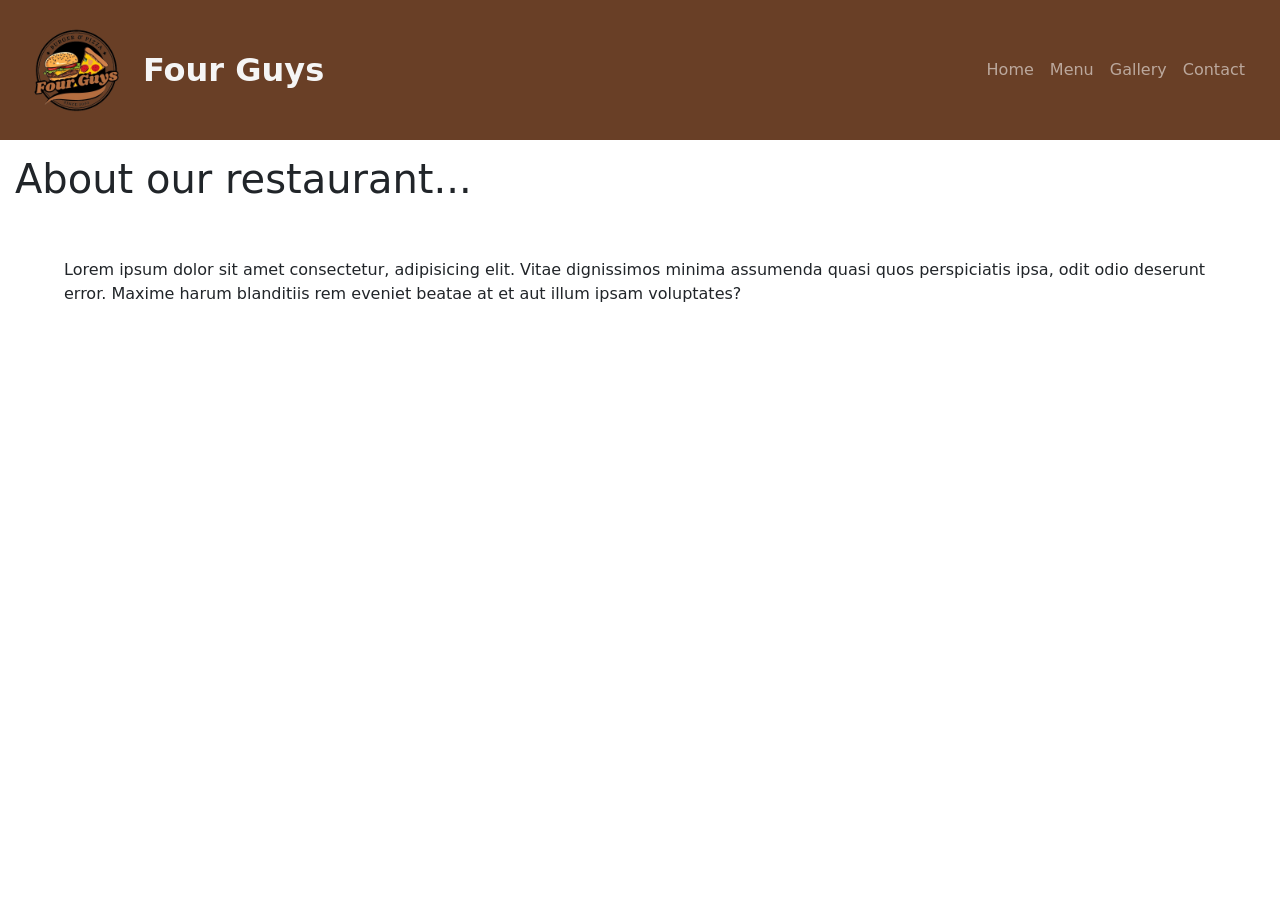
==== about-us-page.html @ 7d53d35d "First Commit (With bootstrap files + start of about-us-page)" ====
<!DOCTYPE html>
<html lang="en">
<head>
    <meta charset="UTF-8">
    <meta name="viewport" content="width=device-width, initial-scale=1.0">
    <title>About Us Page</title>
    <link rel="icon" type="image/x-icon" href="images/Four_Guys-favicon.png"> <!-- Favicon image for top bar-->

    <link rel="stylesheet" href="css/bootstrap.min.css">
    <link rel="stylesheet" href="css/style.css">

    <script src="js/jquery.js"></script> <!--  only needed if using jquery--> 
    <script src="js/bootstrap.bundle.min.js"></script>

  

</head>
<body>
    <nav class="navbar navbar-expand-lg navbar-dark">
  <div class="container-fluid">
    
    <!-- Logo / Brand -->
    <a class="navbar-brand d-flex align-items-center" href="index.html">
      <img id="logo" src="images/logo.png" alt="Four Guys Logo" class="me-3"> <!-- me3 adds whitespace between logo and title-->
      Four Guys
  </a>

    <!-- Mobile toggle button -->
    <button class="navbar-toggler" type="button" data-bs-toggle="collapse" data-bs-target="#navbarNav">
      <span class="navbar-toggler-icon"></span>
    </button>

    <!-- Links -->
    <div class="collapse navbar-collapse" id="navbarNav">
      <ul class="navbar-nav ms-auto">
        <li class="nav-item">
          <a class="nav-link" href="index.html">Home</a>
        </li>
        <li class="nav-item">
          <a class="nav-link" href="menu.html">Menu</a>
        </li>
        <li class="nav-item">
          <a class="nav-link" href="gallery.html">Gallery</a>
        </li>
        <li class="nav-item">
          <a class="nav-link" href="contact.html">Contact</a>
        </li>
      </ul>
    </div>

  </div>
</nav> <!-- End of nav bar-->

<h1> About our restaurant...</h1>
<p> Lorem ipsum dolor sit amet consectetur, adipisicing elit. Vitae
   dignissimos minima assumenda quasi quos perspiciatis ipsa, odit odio
    deserunt error. Maxime harum blanditiis rem eveniet beatae at et aut
     illum ipsam voluptates?</p>

     <div class="position-absolute bottom-0 end-0">
      <iframe src="https://www.google.com/maps/embed?pb=!1m14!1m12!1m3!1d1155.4718317326751!2d-5.928935791066071!3d54.604985074630804!2m3!1f0!2f0!3f0!3m2!1i1024!2i768!4f13.1!5e0!3m2!1sen!2suk!4v1774614672189!5m2!1sen!2suk"
       style="border:0;" allowfullscreen="" loading="lazy" referrerpolicy="no-referrer-when-downgrade"></iframe>
    </div>
</body>
</html>
---- css/style.css ----
/* This is the css file */

.navbar {
  padding: 15px;
  background: #693F26;
}

#logo {
  border-radius: 8px;
  width: 100px; 
  height: 100px;
}

.navbar-brand {
  font-weight: bold;
  font-size: 2rem;    /* rem is scalable with root font size, good for navbar */
  color: #F5F5F5;
}

h1 {
    padding: 15px;
}

p {
    padding-left: 64px;
    padding-right: 64px;
    padding-top: 32px;
    padding-bottom: 32px;
}

iframe {
    width: 17rem;
    height: 17rem;
    padding: 15px; 
}
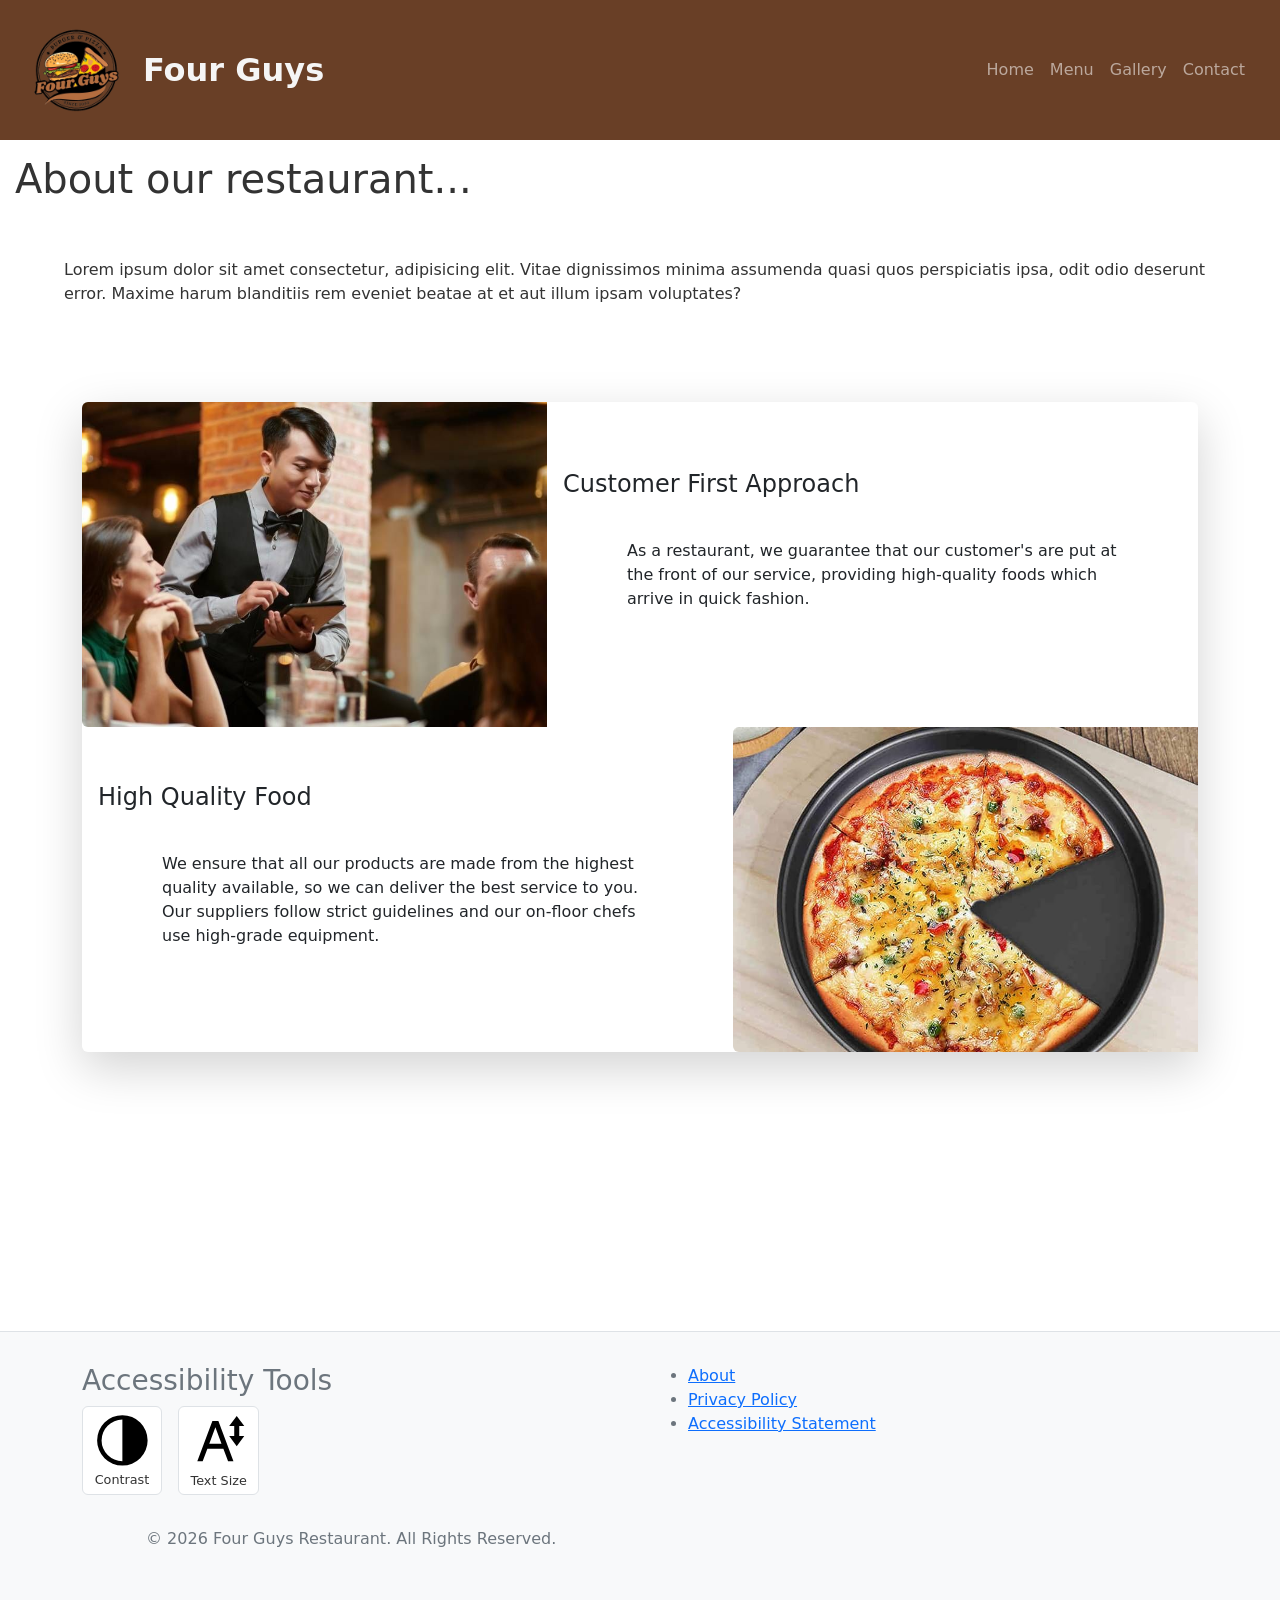
==== commit 254dbae6: "New about-us layout with images // Added footer using css and javascript // text size addition in fo" ====
--- a/about-us-page.html
+++ b/about-us-page.html
@@ -7,7 +7,7 @@
     <link rel="icon" type="image/x-icon" href="images/Four_Guys-favicon.png"> <!-- Favicon image for top bar-->
 
     <link rel="stylesheet" href="css/bootstrap.min.css">
-    <link rel="stylesheet" href="css/style.css">
+    <link rel="stylesheet" href="css/about-us-styles.css">
 
     <script src="js/jquery.js"></script> <!--  only needed if using jquery--> 
     <script src="js/bootstrap.bundle.min.js"></script>
@@ -15,51 +15,122 @@
   
 
 </head>
-<body>
+  <body>
+
     <nav class="navbar navbar-expand-lg navbar-dark">
-  <div class="container-fluid">
+      <div class="container-fluid">
     
-    <!-- Logo / Brand -->
-    <a class="navbar-brand d-flex align-items-center" href="index.html">
-      <img id="logo" src="images/logo.png" alt="Four Guys Logo" class="me-3"> <!-- me3 adds whitespace between logo and title-->
-      Four Guys
-  </a>
+        <!-- Logo / Brand -->
+        <a class="navbar-brand d-flex align-items-center" href="index.html">
+          <img id="logo" src="images/logo.png" alt="Four Guys Logo" class="me-3"> <!-- me3 adds whitespace between logo and title-->
+          Four Guys
+        </a>
 
-    <!-- Mobile toggle button -->
-    <button class="navbar-toggler" type="button" data-bs-toggle="collapse" data-bs-target="#navbarNav">
-      <span class="navbar-toggler-icon"></span>
-    </button>
+        <!-- Mobile toggle button -->
+        <button class="navbar-toggler" type="button" data-bs-toggle="collapse" data-bs-target="#navbarNav">
+          <span class="navbar-toggler-icon"></span>
+        </button>
 
-    <!-- Links -->
-    <div class="collapse navbar-collapse" id="navbarNav">
-      <ul class="navbar-nav ms-auto">
-        <li class="nav-item">
-          <a class="nav-link" href="index.html">Home</a>
-        </li>
-        <li class="nav-item">
-          <a class="nav-link" href="menu.html">Menu</a>
-        </li>
-        <li class="nav-item">
-          <a class="nav-link" href="gallery.html">Gallery</a>
-        </li>
-        <li class="nav-item">
-          <a class="nav-link" href="contact.html">Contact</a>
-        </li>
-      </ul>
-    </div>
+        <!-- Links -->
+        <div class="collapse navbar-collapse" id="navbarNav">
+          <ul class="navbar-nav ms-auto">
+            <li class="nav-item">
+              <a class="nav-link" href="index.html">Home</a>
+            </li>
+            <li class="nav-item">
+              <a class="nav-link" href="menu.html">Menu</a>
+            </li>
+            <li class="nav-item">
+              <a class="nav-link" href="gallery.html">Gallery</a>
+            </li>
+            <li class="nav-item">
+              <a class="nav-link" href="contact.html">Contact</a>
+            </li>
+          </ul>
+        </div>
 
-  </div>
-</nav> <!-- End of nav bar-->
+      </div>
+    </nav> <!-- End of nav bar-->
 
-<h1> About our restaurant...</h1>
-<p> Lorem ipsum dolor sit amet consectetur, adipisicing elit. Vitae
-   dignissimos minima assumenda quasi quos perspiciatis ipsa, odit odio
-    deserunt error. Maxime harum blanditiis rem eveniet beatae at et aut
-     illum ipsam voluptates?</p>
+    <h1> About our restaurant...</h1>
+    <p> Lorem ipsum dolor sit amet consectetur, adipisicing elit. Vitae
+      dignissimos minima assumenda quasi quos perspiciatis ipsa, odit odio
+        deserunt error. Maxime harum blanditiis rem eveniet beatae at et aut
+        illum ipsam voluptates?</p>
 
-     <div class="position-absolute bottom-0 end-0">
+    <div class="container mt-5">
+      <div class="card shadow-lg border-0">
+        <div class="row g-0 align-items-center">
+
+          <!-- First card -->
+          <div class="row g-0 align-items-center">
+            <div class="col-md-5">
+              <img src="images/about-us-customer-service.jpg" class="img-fluid rounded-start header-image">
+            </div>
+            <div class="col-md-7">
+              <div class="card-body">
+                <h4>Customer First Approach</h4>
+                  <p>As a restaurant, we guarantee that our customer's are put at the front
+                      of our service, providing high-quality foods which arrive in quick fashion.</p>
+              </div>
+            </div>
+          </div>
+
+          <!-- Second card -->
+          <div class="row g-0 align-items-center">
+            <div class="col-md-7 order-md-1 order-2">
+              <div class="card-body">
+                <h4>High Quality Food</h4>
+                <p>We ensure that all our products are made from the highest quality available, so we can deliver the best service to you.
+                    Our suppliers follow strict guidelines and our on-floor chefs use high-grade equipment.
+                </p>
+              </div>
+            </div>
+            <div class="col-md-5 order-md-2 order-1">
+              <img src="images/about-us-quality-food.jpg" class="img-fluid rounded-start header-image">
+            </div>
+          </div>
+
+        </div>
+      </div>
+    </div>    
+
+
+     <div class="container mt-5W">
       <iframe src="https://www.google.com/maps/embed?pb=!1m14!1m12!1m3!1d1155.4718317326751!2d-5.928935791066071!3d54.604985074630804!2m3!1f0!2f0!3f0!3m2!1i1024!2i768!4f13.1!5e0!3m2!1sen!2suk!4v1774614672189!5m2!1sen!2suk"
        style="border:0;" allowfullscreen="" loading="lazy" referrerpolicy="no-referrer-when-downgrade"></iframe>
     </div>
+
+      <footer class="footer-a11y" role="contentinfo">
+        <div class="container">
+            <div class="footer-a11y__grid">
+                <div class="footer-a11y__controls">
+                    <h3>Accessibility Tools</h3>
+                    <div class="footer-a11y__options">
+                        <button id="toggle-contrast" class="footer-a11y__button" aria-pressed="false" aria-label="Toggle High Contrast Mode">
+                            <svg role="img" viewBox="0 0 24 24"><title>Contrast</title><path d="M12 22.314a10.314 10.314 0 110-20.628 10.314 10.314 0 010 20.628zM12 3.5a8.5 8.5 0 000 17V3.5z"/></svg>
+                            Contrast
+                        </button>
+                        <button id="toggle-text-size" class="footer-a11y__button" aria-pressed="false" aria-label="Toggle Text Size">
+                             <svg viewBox="0 0 24 24"><title>Text Size</title><path d="m22 6-3-4-3 4h2v4h-2l3 4 3-4h-2V6zM9.307 4l-6 16h2.137l1.875-5h6.363l1.875 5h2.137l-6-16H9.307zm-1.239 9L10.5 6.515 12.932 13H8.068z"/></svg>
+                            Text Size
+                        </button>
+                    </div>
+                </div>
+                <nav class="footer-a11y__nav" aria-label="Footer Navigation">
+                    <ul>
+                        <li><a href="#">About</a></li>
+                        <li><a href="#">Privacy Policy</a></li>
+                        <li><a href="#">Accessibility Statement</a></li>
+                    </ul>
+                </nav>
+            </div>
+            <div class="footer-a11y__copyright">
+                <p>&copy; 2026 Four Guys Restaurant. All Rights Reserved.</p>
+            </div>
+        </div>
+    </footer>  
+
+    <script src="js/about-us-scripts.js"></script>
 </body>
 </html>
--- a/css/about-us-styles.css
+++ b/css/about-us-styles.css
@@ -0,0 +1,104 @@
+/* This is the css file */
+
+.navbar {
+  padding: 15px;
+  background: #693F26;
+}
+
+.navbar-brand {
+  font-weight: bold;
+  font-size: 2rem;    /* rem is scalable with root font size, good for navbar */
+  color: #F5F5F5;
+}
+
+#logo {
+  border-radius: 8px;
+  width: 100px; 
+  height: 100px;
+}
+
+h1 {
+    padding: 15px;
+}
+
+p {
+    padding-left: 64px;
+    padding-right: 64px;
+    padding-top: 32px;
+    padding-bottom: 32px;
+}
+
+.header-image {
+    width: 100%;
+    height: 325px;
+    object-fit: cover;
+}
+
+iframe {
+    width: 17rem;
+    height: 17rem;
+    padding: 15px; 
+}
+
+/* FOOTER */
+
+:root {
+    --bg-color: #ffffff;
+    --text-color: #333333;
+    --link-color: #007bff;
+    --footer-bg: #f8f9fa;
+    --footer-text: #6c757d;
+    --footer-border: #dee2e6;
+    --base-font-size: 1rem;
+}
+
+body.large-text {
+    --base-font-size: 1.25rem;
+}
+
+body {
+    margin: 0;
+    display: flex;
+    flex-direction: column;
+    min-height: 100vh;
+    background: var(--bg-color);
+    color: var(--text-color);
+    font-size: var(--base-font-size);
+}
+
+main {
+    flex-grow: 1;
+}
+
+/* Footer */
+.footer-a11y {
+    background: var(--footer-bg);
+    color: var(--footer-text);
+    padding: 2rem 0;
+    border-top: 1px solid var(--footer-border);
+}
+
+.footer-a11y__grid {
+    display: grid;
+    gap: 2rem;
+}
+
+.footer-a11y__options {
+    display: flex;
+    gap: 1rem;
+}
+
+.footer-a11y__button {
+    background: var(--bg-color);
+    color: var(--text-color);
+    border: 1px solid var(--footer-border);
+    padding: 0.25rem 0.6rem;
+    font-size: 0.8em;
+    border-radius: 6px;
+}
+
+@media (min-width: 768px) {
+    .footer-a11y__grid {
+        grid-template-columns: 1fr 1fr;
+    }
+} /* change size of grid layout if screen has enough room */
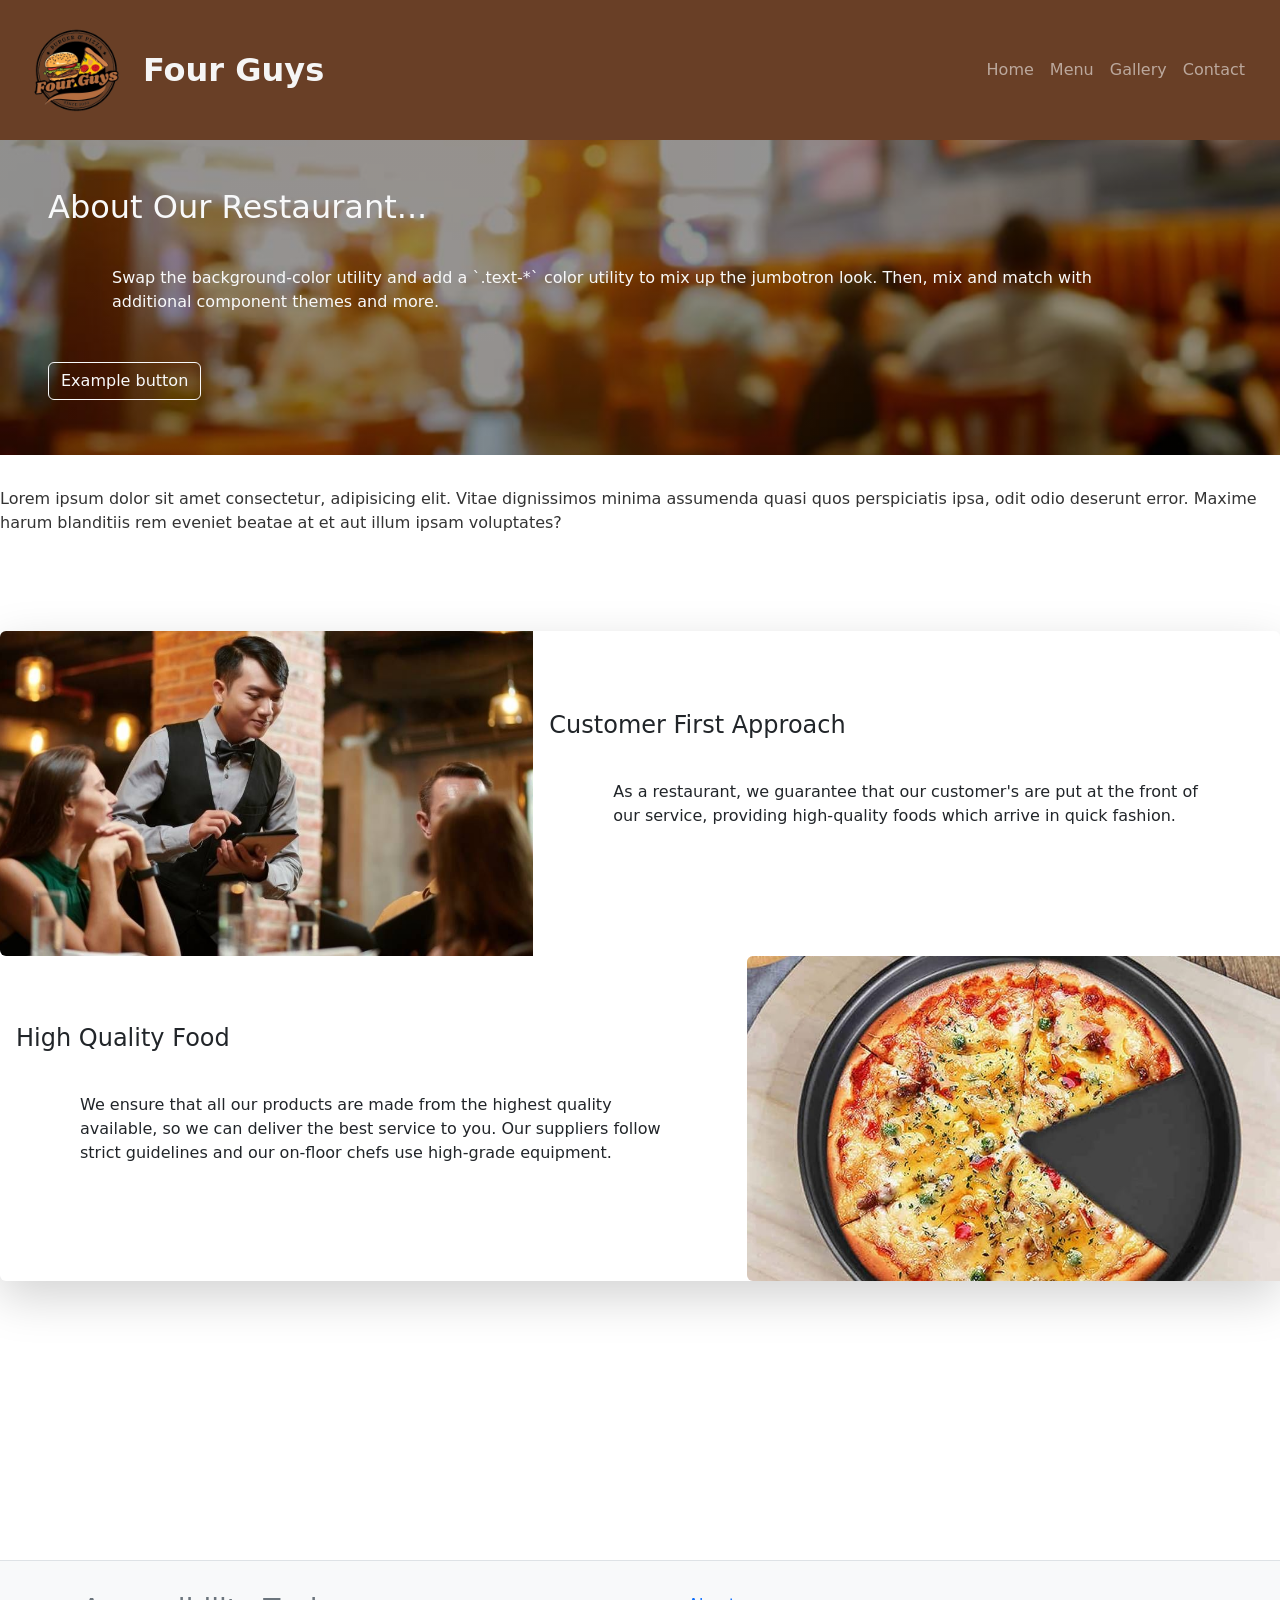
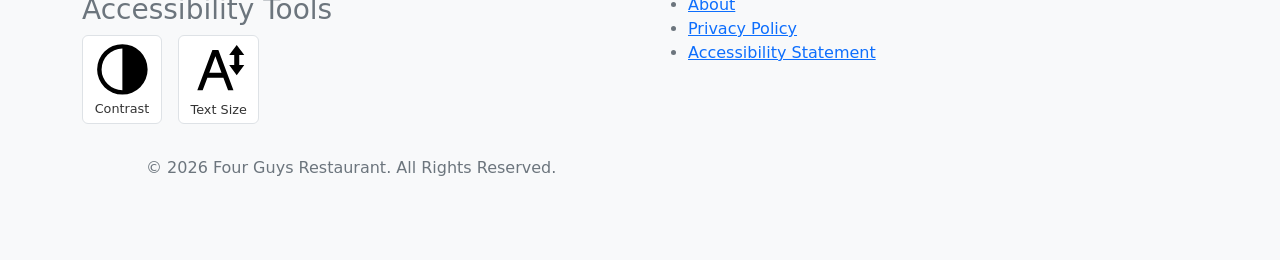
==== commit 63be3183: "added jumbotron to about-us-page" ====
--- a/about-us-page.html
+++ b/about-us-page.html
@@ -52,7 +52,16 @@
       </div>
     </nav> <!-- End of nav bar-->
 
-    <h1> About our restaurant...</h1>
+    <!-- Jumbotron -->
+    <div class="row align-items-md-stretch">
+      <div class="col-md-12">
+        <div class="text-light jumbotron-image">
+          <h2>About Our Restaurant...</h2>
+          <p>Swap the background-color utility and add a `.text-*` color utility to mix up the jumbotron look. Then, mix and match with additional component themes and more.</p>
+          <button class="btn btn-outline-light" type="button">Example button</button>
+        </div>
+      </div>
+
     <p> Lorem ipsum dolor sit amet consectetur, adipisicing elit. Vitae
       dignissimos minima assumenda quasi quos perspiciatis ipsa, odit odio
         deserunt error. Maxime harum blanditiis rem eveniet beatae at et aut
@@ -65,7 +74,7 @@
           <!-- First card -->
           <div class="row g-0 align-items-center">
             <div class="col-md-5">
-              <img src="images/about-us-customer-service.jpg" class="img-fluid rounded-start header-image">
+              <img src="images/about-us-customer-service.jpg" alt="Waiter serving a table in a Four Guys Restaurant" class="img-fluid rounded-start card-image">
             </div>
             <div class="col-md-7">
               <div class="card-body">
@@ -87,7 +96,7 @@
               </div>
             </div>
             <div class="col-md-5 order-md-2 order-1">
-              <img src="images/about-us-quality-food.jpg" class="img-fluid rounded-start header-image">
+              <img src="images/about-us-quality-food.jpg" alt="A freshly baked vegetable pizza sitting on a counter" class="img-fluid rounded-start card-image">
             </div>
           </div>
 
--- a/css/about-us-styles.css
+++ b/css/about-us-styles.css
@@ -17,6 +17,16 @@
   height: 100px;
 }
 
+.jumbotron-image {
+  min-height: 315px; /*keeps structure on smaller screens */
+  padding: 3rem;  
+  background-image: linear-gradient(rgba(0,0,0,0.4), rgba(0,0,0,0.4)), /* MAKES IMAGE SLIGHTLY LESS BRIGHT */
+                    url('../images/jumbotron-image.jpg');
+  background-size: cover;
+  background-position: center;
+  background-repeat: no-repeat;
+}
+
 h1 {
     padding: 15px;
 }
@@ -28,7 +38,7 @@
     padding-bottom: 32px;
 }
 
-.header-image {
+.card-image {
     width: 100%;
     height: 325px;
     object-fit: cover;
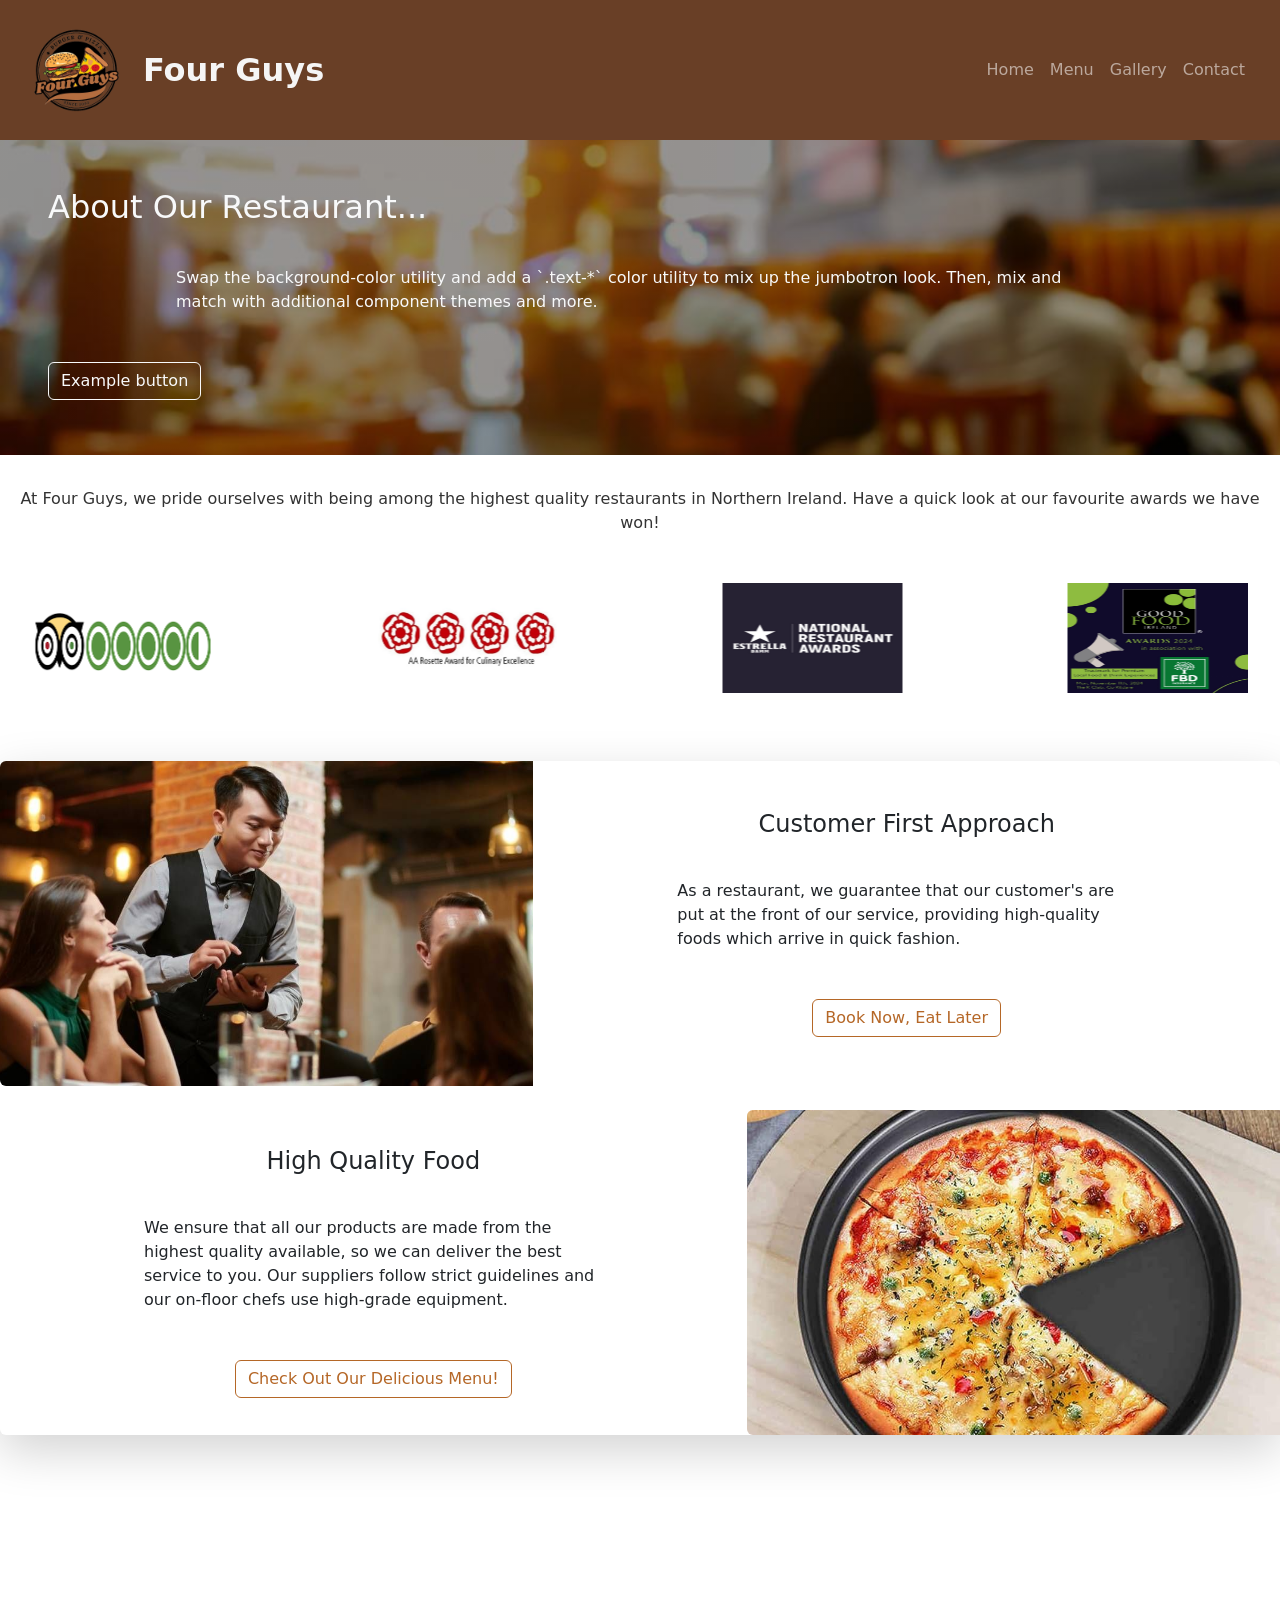
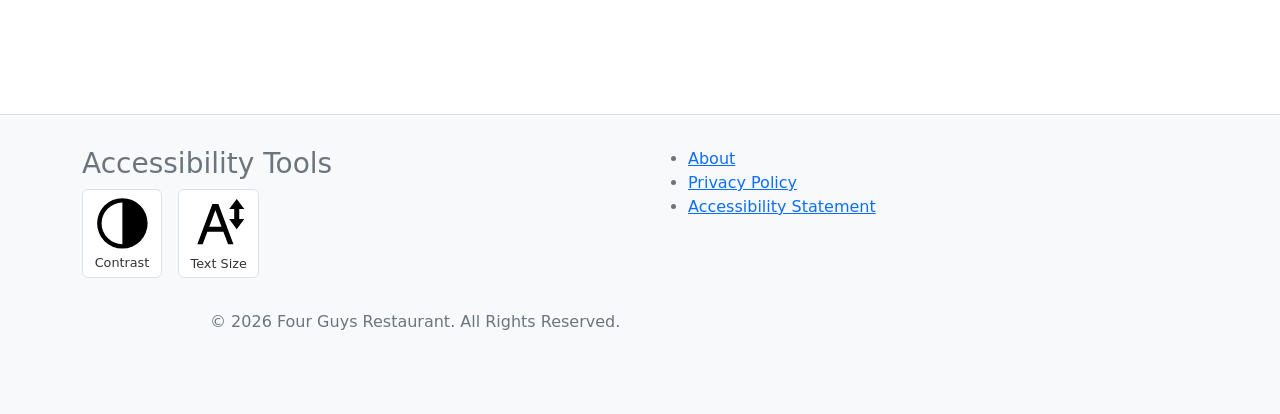
==== commit bac2ed0b: "about-us // added marquee and cleaned page" ====
--- a/about-us-page.html
+++ b/about-us-page.html
@@ -62,25 +62,35 @@
         </div>
       </div>
 
-    <p> Lorem ipsum dolor sit amet consectetur, adipisicing elit. Vitae
-      dignissimos minima assumenda quasi quos perspiciatis ipsa, odit odio
-        deserunt error. Maxime harum blanditiis rem eveniet beatae at et aut
-        illum ipsam voluptates?</p>
+    <p class="text-center"> At Four Guys, we pride ourselves with being among the highest quality restaurants
+        in Northern Ireland. Have a quick look at our favourite awards we have won!</p>
+
+    <div class="marquee">
+      <div class="marquee-content">
+        <img src="images/tripadvisor-award.png">
+        <img src="images/AA-Rosette-Award.jpg">
+        <img src="images/national-restaurant-award.jpg">
+        <img src="images/good-food-ireland-award.jpg">
+      </div>
+    </div>    
 
     <div class="container mt-5">
       <div class="card shadow-lg border-0">
         <div class="row g-0 align-items-center">
 
           <!-- First card -->
-          <div class="row g-0 align-items-center">
+          <div class="row g-0 mb-4 align-items-center">
             <div class="col-md-5">
               <img src="images/about-us-customer-service.jpg" alt="Waiter serving a table in a Four Guys Restaurant" class="img-fluid rounded-start card-image">
             </div>
             <div class="col-md-7">
               <div class="card-body">
-                <h4>Customer First Approach</h4>
+                <h4 class="text-center">Customer First Approach</h4>
                   <p>As a restaurant, we guarantee that our customer's are put at the front
                       of our service, providing high-quality foods which arrive in quick fashion.</p>
+                  <div class= "text-center">
+                      <button class="btn btn-outline-secondary primary-btn" type="button">Book Now, Eat Later</button>
+                  </div>
               </div>
             </div>
           </div>
@@ -89,10 +99,13 @@
           <div class="row g-0 align-items-center">
             <div class="col-md-7 order-md-1 order-2">
               <div class="card-body">
-                <h4>High Quality Food</h4>
+                <h4 class="text-center">High Quality Food</h4>
                 <p>We ensure that all our products are made from the highest quality available, so we can deliver the best service to you.
                     Our suppliers follow strict guidelines and our on-floor chefs use high-grade equipment.
                 </p>
+                <div class= "text-center">
+                  <button class="btn btn-outline-secondary primary-btn" type="button">Check Out Our Delicious Menu!</button>
+                </div>
               </div>
             </div>
             <div class="col-md-5 order-md-2 order-1">
--- a/css/about-us-styles.css
+++ b/css/about-us-styles.css
@@ -27,13 +27,41 @@
   background-repeat: no-repeat;
 }
 
-h1 {
-    padding: 15px;
+.marquee {
+    position: relative;
+    overflow: hidden;
+    height: 130px;
+}
+
+.marquee-content {
+    position: absolute;
+    left: 100%;
+    white-space: nowrap;
+    animation: scroll 8s linear forwards;
+
+    display: flex;
+    gap: 165px;
+}
+
+.marquee-content img {
+    height: 110px;
+    width: 180px;
+}
+
+@keyframes scroll {
+  from {
+    left: 100%;
+    transform: translateX(0);
+  }
+  to {
+    left: 50%;
+    transform: translateX(-50%);
+  }
 }
 
 p {
-    padding-left: 64px;
-    padding-right: 64px;
+    padding-left: 128px;
+    padding-right: 128px;
     padding-top: 32px;
     padding-bottom: 32px;
 }
@@ -42,6 +70,16 @@
     width: 100%;
     height: 325px;
     object-fit: cover;
+}
+
+.primary-btn {
+  color: #B56727;
+  border: 1px solid #B56727;
+}
+
+.primary-btn:hover {
+  background-color: #944f1e; /* darker shade when hovered*/
+  border-color: #944f1e;
 }
 
 iframe {
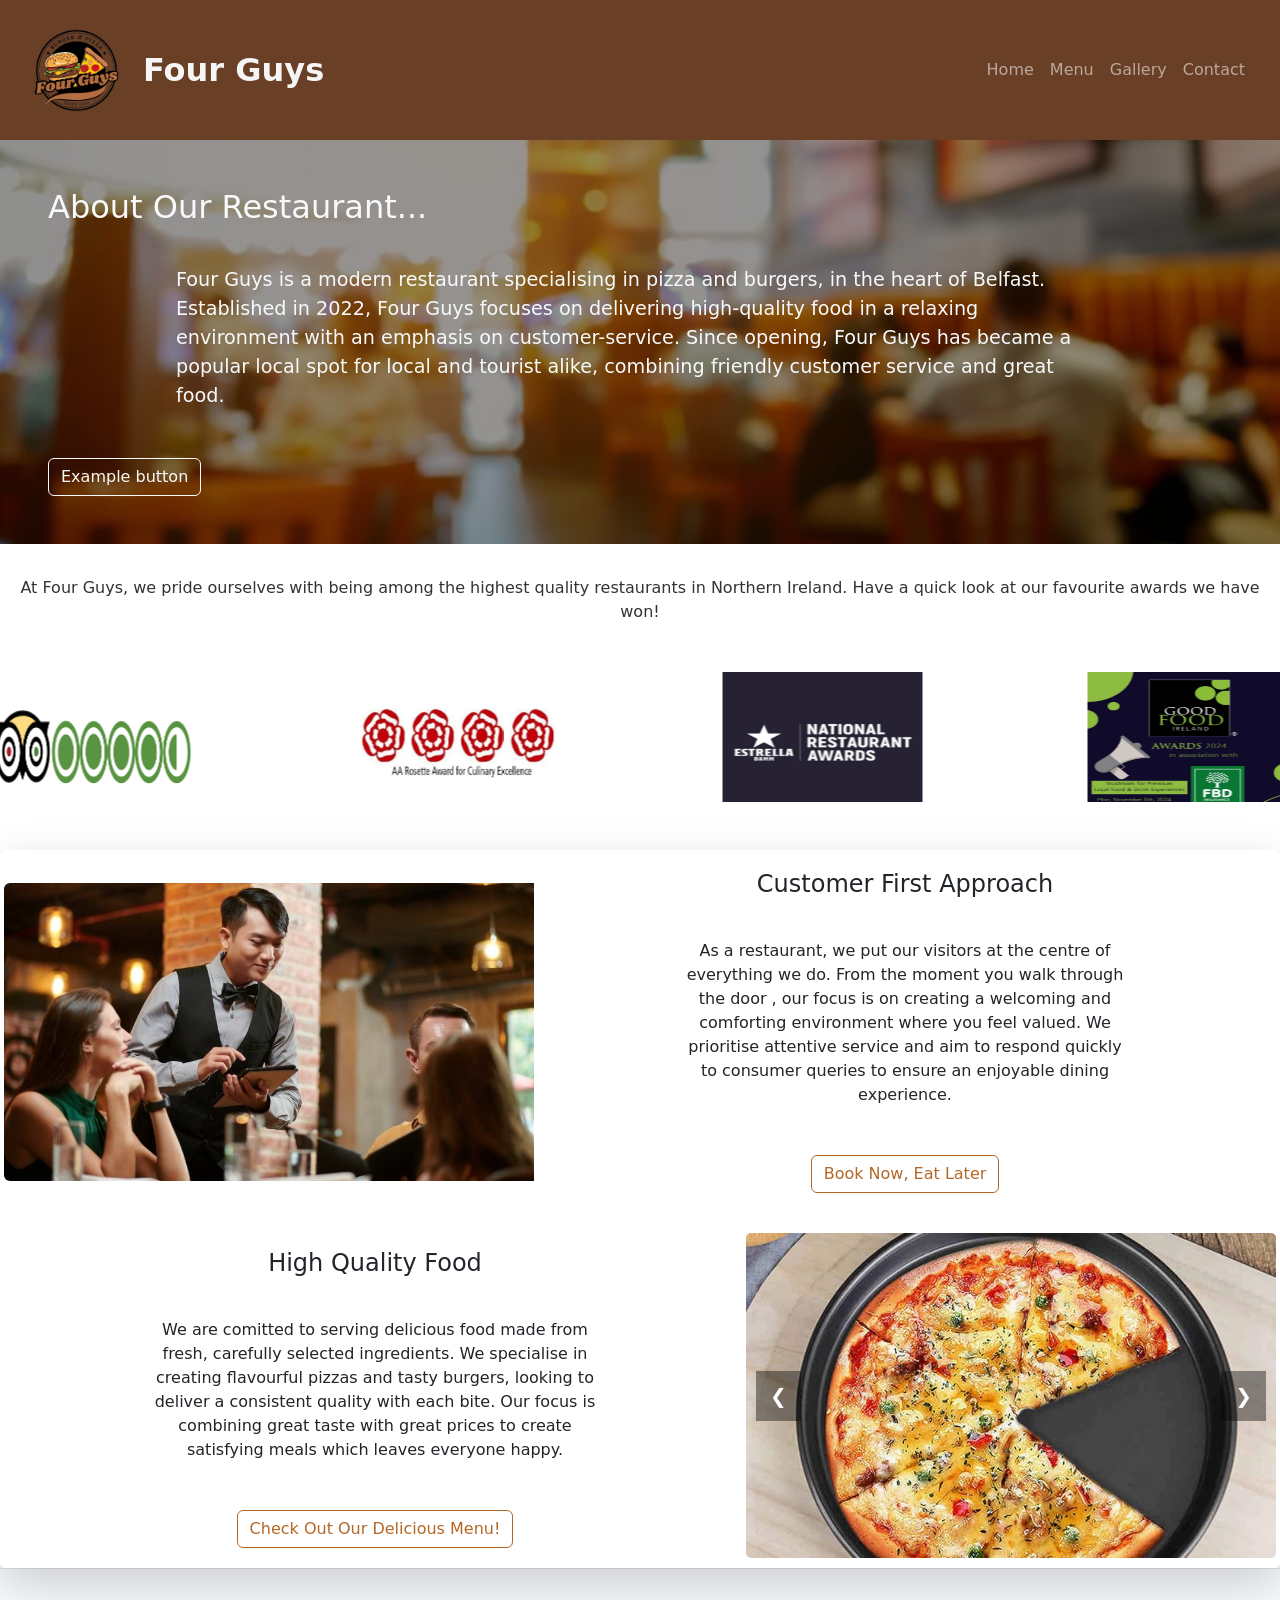
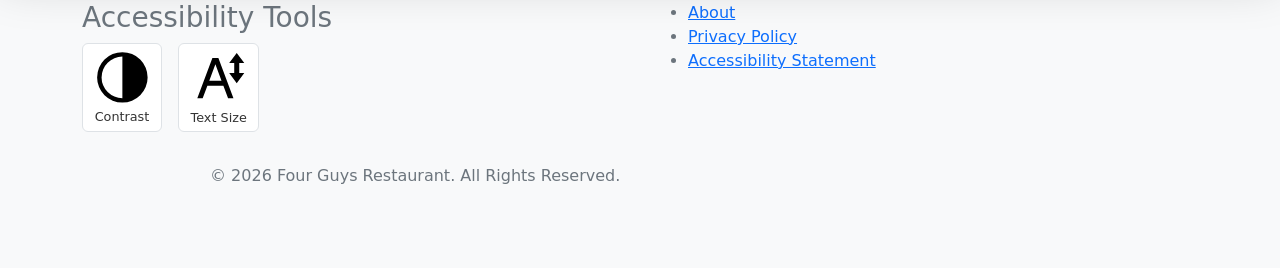
==== commit 9988ef14: "about-us // Added slideshow // cleaned webpage" ====
--- a/about-us-page.html
+++ b/about-us-page.html
@@ -57,7 +57,11 @@
       <div class="col-md-12">
         <div class="text-light jumbotron-image">
           <h2>About Our Restaurant...</h2>
-          <p>Swap the background-color utility and add a `.text-*` color utility to mix up the jumbotron look. Then, mix and match with additional component themes and more.</p>
+          <p>Four Guys is a modern restaurant specialising in pizza and burgers, in the heart of Belfast.
+            Established in 2022, Four Guys focuses on delivering high-quality food in a relaxing environment
+            with an emphasis on customer-service. Since opening, Four Guys has became a popular local spot
+            for local and tourist alike, combining friendly customer service and great food.
+          </p>
           <button class="btn btn-outline-light" type="button">Example button</button>
         </div>
       </div>
@@ -67,49 +71,72 @@
 
     <div class="marquee">
       <div class="marquee-content">
-        <img src="images/tripadvisor-award.png">
-        <img src="images/AA-Rosette-Award.jpg">
-        <img src="images/national-restaurant-award.jpg">
-        <img src="images/good-food-ireland-award.jpg">
+        <img src="images/tripadvisor-award.png" alt="Tripadvisor 4.5/5 rating">
+        <img src="images/AA-Rosette-Award.jpg" alt="4/5 AA Rosette rating for culinary excellence">
+        <img src="images/national-restaurant-award.jpg" alt="National Restaurant Award for high-quality food 2024">
+        <img src="images/good-food-ireland-award.jpg" alt="Good Food Ireland Award 2024">
       </div>
     </div>    
 
+    <!-- Create card effect around both rows -->
     <div class="container mt-5">
       <div class="card shadow-lg border-0">
-        <div class="row g-0 align-items-center">
+        <div class="row g-0 p-1 align-items-center">
 
           <!-- First card -->
           <div class="row g-0 mb-4 align-items-center">
             <div class="col-md-5">
-              <img src="images/about-us-customer-service.jpg" alt="Waiter serving a table in a Four Guys Restaurant" class="img-fluid rounded-start card-image">
+              <img src="images/about-us-customer-service.jpg" alt="Waiter serving a table in a Four Guys Restaurant" class="img-fluid rounded-start">
             </div>
             <div class="col-md-7">
               <div class="card-body">
                 <h4 class="text-center">Customer First Approach</h4>
-                  <p>As a restaurant, we guarantee that our customer's are put at the front
-                      of our service, providing high-quality foods which arrive in quick fashion.</p>
+                  <p class="text-center">As a restaurant, we put our visitors at the centre of everything we do. From the moment you walk through the door
+                    , our focus is on creating a welcoming and comforting environment where you feel valued. We prioritise attentive
+                    service and aim to respond quickly to consumer queries to ensure an enjoyable dining experience.
+                  </p>
                   <div class= "text-center">
-                      <button class="btn btn-outline-secondary primary-btn" type="button">Book Now, Eat Later</button>
+                      <button class="btn primary-btn" type="button">Book Now, Eat Later</button>
                   </div>
               </div>
             </div>
           </div>
 
           <!-- Second card -->
-          <div class="row g-0 align-items-center">
-            <div class="col-md-7 order-md-1 order-2">
+          <div class="row g-0 align-items-stretch">
+            <div class="col-md-7 order-md-1 order-2 h-100">
               <div class="card-body">
                 <h4 class="text-center">High Quality Food</h4>
-                <p>We ensure that all our products are made from the highest quality available, so we can deliver the best service to you.
-                    Our suppliers follow strict guidelines and our on-floor chefs use high-grade equipment.
+                <p class="text-center">We are comitted to serving delicious food made from fresh, carefully selected ingredients. We specialise in creating
+                  flavourful pizzas and tasty burgers, looking to deliver a consistent quality with each bite. Our focus is combining 
+                  great taste with great prices to create satisfying meals which leaves everyone happy.
                 </p>
                 <div class= "text-center">
-                  <button class="btn btn-outline-secondary primary-btn" type="button">Check Out Our Delicious Menu!</button>
+                  <button class="btn primary-btn" type="button">Check Out Our Delicious Menu!</button>
                 </div>
               </div>
             </div>
-            <div class="col-md-5 order-md-2 order-1">
-              <img src="images/about-us-quality-food.jpg" alt="A freshly baked vegetable pizza sitting on a counter" class="img-fluid rounded-start card-image">
+
+            <!-- Slideshow -->
+            <div class="col-md-5 order-md-2 order-1 h-100">
+              <div class="slideshow">
+
+                <div class="slide">
+                  <img src="images/about-us-pizza.jpg" class="img-fluid" alt="A freshly made pizza sitting on the counter">
+                </div>
+
+                <div class="slide">
+                  <img src="images/about-us-burger.jpg" class="img-fluid" alt="a tasty burger pictured before being eaten">
+                </div>
+
+                <div class="slide">
+                    <img src="images/about-us-milkshake.jpeg" class="img-fluid" alt="milkshake ready to be served to a customer">
+                </div>
+                          <!-- Arrows -->
+                  <button class="arrow prev" onclick="changeSlide(-1)">&#10094;</button>
+                  <button class="arrow next" onclick="changeSlide(1)">&#10095;</button>
+
+              </div>
             </div>
           </div>
 
@@ -117,13 +144,8 @@
       </div>
     </div>    
 
-
-     <div class="container mt-5W">
-      <iframe src="https://www.google.com/maps/embed?pb=!1m14!1m12!1m3!1d1155.4718317326751!2d-5.928935791066071!3d54.604985074630804!2m3!1f0!2f0!3f0!3m2!1i1024!2i768!4f13.1!5e0!3m2!1sen!2suk!4v1774614672189!5m2!1sen!2suk"
-       style="border:0;" allowfullscreen="" loading="lazy" referrerpolicy="no-referrer-when-downgrade"></iframe>
-    </div>
-
-      <footer class="footer-a11y" role="contentinfo">
+    <!-- Footer -->
+    <footer class="footer-a11y" role="contentinfo">
         <div class="container">
             <div class="footer-a11y__grid">
                 <div class="footer-a11y__controls">
--- a/css/about-us-styles.css
+++ b/css/about-us-styles.css
@@ -1,5 +1,6 @@
 /* This is the css file */
 
+/* Navbar */
 .navbar {
   padding: 15px;
   background: #693F26;
@@ -17,6 +18,8 @@
   height: 100px;
 }
 
+
+/* Jumbotron */
 .jumbotron-image {
   min-height: 315px; /*keeps structure on smaller screens */
   padding: 3rem;  
@@ -25,8 +28,15 @@
   background-size: cover;
   background-position: center;
   background-repeat: no-repeat;
-}
-
+  font-size: 1.2rem;
+}
+
+body.large-text .jumbotron-image {
+  padding: 5rem; /* adds whitespace to jumbotron when text size increased */
+}
+
+
+/* Marquee */
 .marquee {
     position: relative;
     overflow: hidden;
@@ -44,8 +54,8 @@
 }
 
 .marquee-content img {
-    height: 110px;
-    width: 180px;
+    height: 140px;
+    width: 200px;
 }
 
 @keyframes scroll {
@@ -59,6 +69,7 @@
   }
 }
 
+
 p {
     padding-left: 128px;
     padding-right: 128px;
@@ -66,26 +77,71 @@
     padding-bottom: 32px;
 }
 
-.card-image {
+
+/* Slideshow */
+.slideshow{
     width: 100%;
+    height: 100%;
+    overflow: hidden;
+    position: relative;
+}
+
+.arrow {
+  position: absolute;
+  top: 50%;
+  transform: translateY(-50%);
+  background: rgba(0, 0, 0, 0.4);
+  color: white;
+  border: none;
+  padding: 10px 14px;
+  cursor: pointer;
+  font-size: 20px;
+  z-index: 10;
+  transition: 0.3s;
+}
+
+/* left arrow */
+.arrow.prev {
+  left: 10px;
+}
+
+/* right arrow */
+.arrow.next {
+  right: 10px;
+}
+
+.arrow:hover {
+  background: rgba(0, 0, 0, 0.8);
+}
+
+.slide {
+  display: none;
+  height: 100%
+}
+
+.slide.active {
+  display: block;
+  height: 100%;
+}
+
+.slide img {
     height: 325px;
+    width: 100%;
     object-fit: cover;
-}
-
+    display: block;
+    border-radius: 5px;
+}
+
+/* Buttons */
 .primary-btn {
   color: #B56727;
   border: 1px solid #B56727;
 }
 
 .primary-btn:hover {
+  color: #f5f5f5;
   background-color: #944f1e; /* darker shade when hovered*/
   border-color: #944f1e;
-}
-
-iframe {
-    width: 17rem;
-    height: 17rem;
-    padding: 15px; 
 }
 
 /* FOOTER */
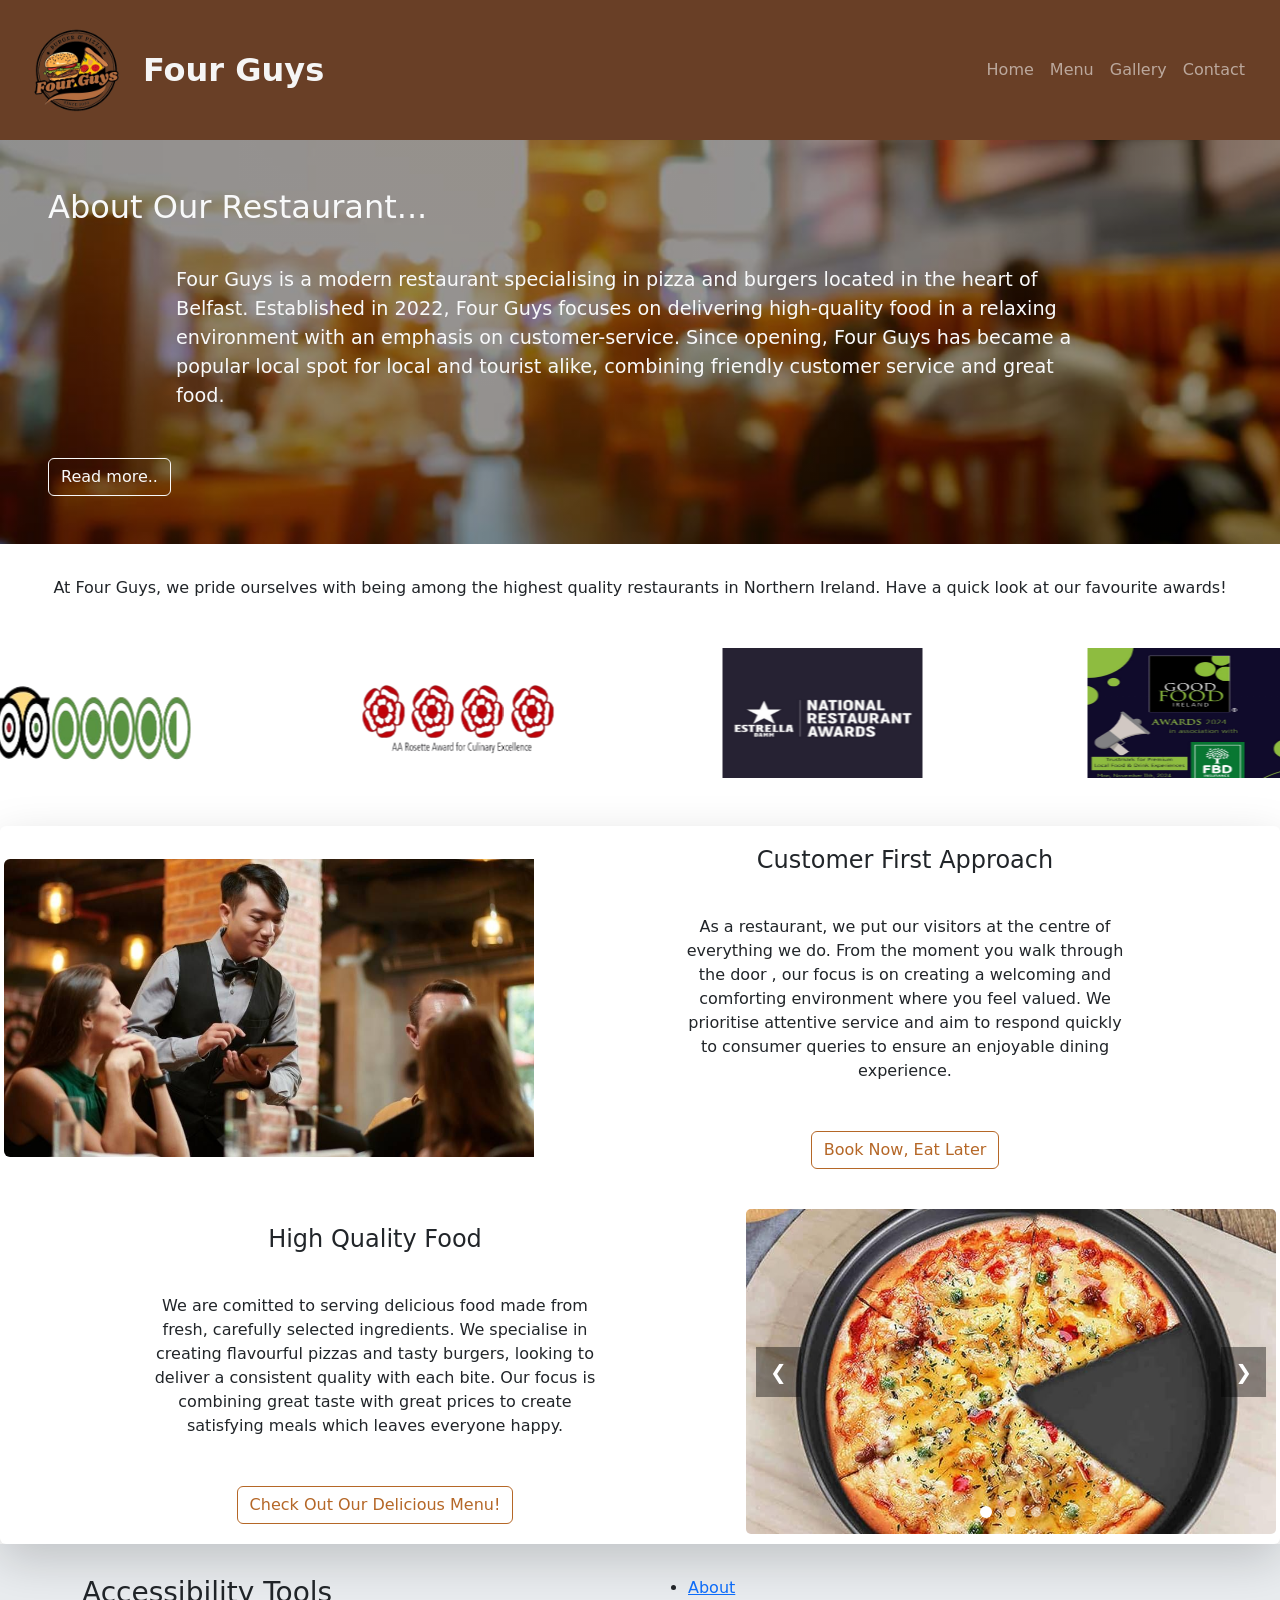
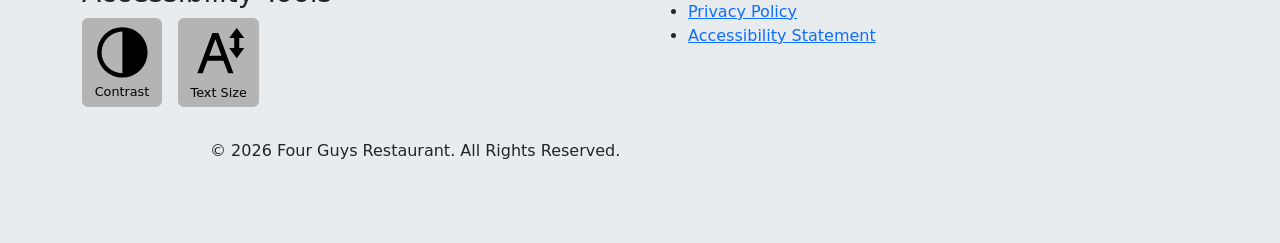
==== commit 6538dbff: "about-us// added jquery and js to webpage // cleaned up css page" ====
--- a/about-us-page.html
+++ b/about-us-page.html
@@ -11,12 +11,10 @@
 
     <script src="js/jquery.js"></script> <!--  only needed if using jquery--> 
     <script src="js/bootstrap.bundle.min.js"></script>
-
-  
+    <script src="js/darkmode.js" defer></script>
 
 </head>
   <body>
-
     <nav class="navbar navbar-expand-lg navbar-dark">
       <div class="container-fluid">
     
@@ -44,7 +42,7 @@
               <a class="nav-link" href="gallery.html">Gallery</a>
             </li>
             <li class="nav-item">
-              <a class="nav-link" href="contact.html">Contact</a>
+              <a class="nav-link" href="faqs.html">Contact</a>
             </li>
           </ul>
         </div>
@@ -57,22 +55,34 @@
       <div class="col-md-12">
         <div class="text-light jumbotron-image">
           <h2>About Our Restaurant...</h2>
-          <p>Four Guys is a modern restaurant specialising in pizza and burgers, in the heart of Belfast.
+          <p class="fade-in">Four Guys is a modern restaurant specialising in pizza and burgers located in the heart of Belfast.
             Established in 2022, Four Guys focuses on delivering high-quality food in a relaxing environment
             with an emphasis on customer-service. Since opening, Four Guys has became a popular local spot
             for local and tourist alike, combining friendly customer service and great food.
           </p>
-          <button class="btn btn-outline-light" type="button">Example button</button>
+
+          <p class="extra-text" style="display:none;">
+          The owners of Four Guys thought long and hard what makes a great restaurant. The food only makes a part of the restaurant,
+          but the customers are what makes a restaurant complete. Our customer service policy ensures that the customer must enjoy every
+          minute within our restaurant. This ensures that we create a welcoming and warm environment along with exciting and tasteful
+          dishes for all to try.<br><br>
+
+          Whilst we have a great focus on the customer, we still spend many hours perfecting and tweaking our menu. Four Guys attempts
+          to get people to step outside their food-comfort zones, trying exciting and new flavours. Many foods are rotated in and out 
+          of our menu as we listen carefully to customer ratings on how to improve our menu.
+          </p>
+
+          <button class="btn btn-outline-light read-more" type="button">Read more..</button>
         </div>
       </div>
 
-    <p class="text-center"> At Four Guys, we pride ourselves with being among the highest quality restaurants
-        in Northern Ireland. Have a quick look at our favourite awards we have won!</p>
+    <p class="text-center fade-in"> At Four Guys, we pride ourselves with being among the highest quality restaurants
+        in Northern Ireland. Have a quick look at our favourite awards!</p>
 
     <div class="marquee">
       <div class="marquee-content">
         <img src="images/tripadvisor-award.png" alt="Tripadvisor 4.5/5 rating">
-        <img src="images/AA-Rosette-Award.jpg" alt="4/5 AA Rosette rating for culinary excellence">
+        <img src="images/AA-Rosette-Award.png" alt="4/5 AA Rosette rating for culinary excellence">
         <img src="images/national-restaurant-award.jpg" alt="National Restaurant Award for high-quality food 2024">
         <img src="images/good-food-ireland-award.jpg" alt="Good Food Ireland Award 2024">
       </div>
@@ -91,7 +101,7 @@
             <div class="col-md-7">
               <div class="card-body">
                 <h4 class="text-center">Customer First Approach</h4>
-                  <p class="text-center">As a restaurant, we put our visitors at the centre of everything we do. From the moment you walk through the door
+                  <p class="text-center fade-in">As a restaurant, we put our visitors at the centre of everything we do. From the moment you walk through the door
                     , our focus is on creating a welcoming and comforting environment where you feel valued. We prioritise attentive
                     service and aim to respond quickly to consumer queries to ensure an enjoyable dining experience.
                   </p>
@@ -107,7 +117,7 @@
             <div class="col-md-7 order-md-1 order-2 h-100">
               <div class="card-body">
                 <h4 class="text-center">High Quality Food</h4>
-                <p class="text-center">We are comitted to serving delicious food made from fresh, carefully selected ingredients. We specialise in creating
+                <p class="text-center fade-in">We are comitted to serving delicious food made from fresh, carefully selected ingredients. We specialise in creating
                   flavourful pizzas and tasty burgers, looking to deliver a consistent quality with each bite. Our focus is combining 
                   great taste with great prices to create satisfying meals which leaves everyone happy.
                 </p>
@@ -132,9 +142,17 @@
                 <div class="slide">
                     <img src="images/about-us-milkshake.jpeg" class="img-fluid" alt="milkshake ready to be served to a customer">
                 </div>
-                          <!-- Arrows -->
-                  <button class="arrow prev" onclick="changeSlide(-1)">&#10094;</button>
-                  <button class="arrow next" onclick="changeSlide(1)">&#10095;</button>
+
+                <!-- Interactive dots -->
+                <div class="dots">
+                  <span class="dot" onclick="goToSlide(0)"></span>
+                  <span class="dot" onclick="goToSlide(1)"></span>
+                  <span class="dot" onclick="goToSlide(2)"></span>
+                </div>
+
+                <!-- Arrows -->
+                <button class="arrow prev" onclick="changeSlide(-1)">&#10094;</button>
+                <button class="arrow next" onclick="changeSlide(1)">&#10095;</button>
 
               </div>
             </div>
@@ -151,7 +169,7 @@
                 <div class="footer-a11y__controls">
                     <h3>Accessibility Tools</h3>
                     <div class="footer-a11y__options">
-                        <button id="toggle-contrast" class="footer-a11y__button" aria-pressed="false" aria-label="Toggle High Contrast Mode">
+                        <button id="darkModeBtn" type="button" class="footer-a11y__button" aria-pressed="false" aria-label="Toggle High Contrast Mode" onclick="darkmodeFunc()">
                             <svg role="img" viewBox="0 0 24 24"><title>Contrast</title><path d="M12 22.314a10.314 10.314 0 110-20.628 10.314 10.314 0 010 20.628zM12 3.5a8.5 8.5 0 000 17V3.5z"/></svg>
                             Contrast
                         </button>
--- a/css/about-us-styles.css
+++ b/css/about-us-styles.css
@@ -68,15 +68,6 @@
     transform: translateX(-50%);
   }
 }
-
-
-p {
-    padding-left: 128px;
-    padding-right: 128px;
-    padding-top: 32px;
-    padding-bottom: 32px;
-}
-
 
 /* Slideshow */
 .slideshow{
@@ -121,7 +112,6 @@
 
 .slide.active {
   display: block;
-  height: 100%;
 }
 
 .slide img {
@@ -132,7 +122,31 @@
     border-radius: 5px;
 }
 
-/* Buttons */
+.dots {
+  position: absolute;
+  bottom: 10px;
+  width: 100%;
+  text-align: center;
+}
+
+.dot {
+  height: 10px;
+  width: 10px;
+  margin: 0 5px;
+  background-color: rgba(255,255,255,0.5);
+  border-radius: 50%;
+  display: inline-block;
+  cursor: pointer;
+  transition: 0.3s;
+}
+
+.dot.active {
+  background-color: white;
+  transform: scale(1.2);
+}
+
+
+/* buttons */
 .primary-btn {
   color: #B56727;
   border: 1px solid #B56727;
@@ -144,65 +158,101 @@
   border-color: #944f1e;
 }
 
-/* FOOTER */
-
-:root {
-    --bg-color: #ffffff;
-    --text-color: #333333;
-    --link-color: #007bff;
-    --footer-bg: #f8f9fa;
-    --footer-text: #6c757d;
-    --footer-border: #dee2e6;
-    --base-font-size: 1rem;
-}
-
+
+/*  paragraph padding for card and jumbotron*/
+p {
+    padding-left: 128px;
+    padding-right: 128px;
+    padding-top: 32px;
+    padding-bottom: 32px;
+}
+
+
+/* footer */
 body.large-text {
     --base-font-size: 1.25rem;
 }
+
+main {
+    flex-grow: 1;
+}
+
+.footer-a11y__grid {
+    display: grid;
+    gap: 2rem;
+}
+
+@media (min-width: 768px) {
+    .footer-a11y__grid {
+        grid-template-columns: 1fr 1fr;
+    }
+} /* change size of grid layout if screen has enough room */
+
+/* DARK MODE */
+/* Light theme (default) */
+:root {
+    --bg: #ffffff;
+    --text: #212529;
+
+    --card-bg: #ffffff;
+    --border: #dee2e6;
+    --header-bg: #e9ecef;
+
+    --primary: #b4b4b4;
+    --base-font-size: 1rem;
+}
+
+body.dark-mode {
+    --bg: #121212;
+    --text: #f1f1f1;
+
+    --card-bg: #1e1e1e;
+    --border: #444;
+    --header-bg: #333;
+
+    --primary: #bcbcbc;
+}
+
+/* Disable transitions during initial load */
+.no-transition * {
+    transition: none !important;
+}
+
+/* Smooth theme transition */
+body, .card, .jumbotron, .navbar {
+  transition: background-color 0.5s ease, color 0.5s ease;
+}  
 
 body {
     margin: 0;
     display: flex;
     flex-direction: column;
     min-height: 100vh;
-    background: var(--bg-color);
-    color: var(--text-color);
     font-size: var(--base-font-size);
-}
-
-main {
-    flex-grow: 1;
-}
-
-/* Footer */
+    background-color: var(--bg);
+    color: var(--text);
+}
+
+.card {
+    background-color: var(--card-bg);
+    color: var(--text);
+    border-color: var(--border);
+}
+
 .footer-a11y {
-    background: var(--footer-bg);
-    color: var(--footer-text);
+    background-color: var(--header-bg);
+    color: var(--text);
     padding: 2rem 0;
-    border-top: 1px solid var(--footer-border);
-}
-
-.footer-a11y__grid {
-    display: grid;
-    gap: 2rem;
-}
-
+}
+
+.footer-a11y__button {
+    background-color: var(--primary);
+    border: 1px solid var(--primary);
+    padding: 0.25rem 0.6rem;
+    font-size: 0.8em;
+    border-radius: 6px;
+}
 .footer-a11y__options {
     display: flex;
     gap: 1rem;
-}
-
-.footer-a11y__button {
-    background: var(--bg-color);
-    color: var(--text-color);
-    border: 1px solid var(--footer-border);
-    padding: 0.25rem 0.6rem;
-    font-size: 0.8em;
-    border-radius: 6px;
-}
-
-@media (min-width: 768px) {
-    .footer-a11y__grid {
-        grid-template-columns: 1fr 1fr;
-    }
-} /* change size of grid layout if screen has enough room */+}
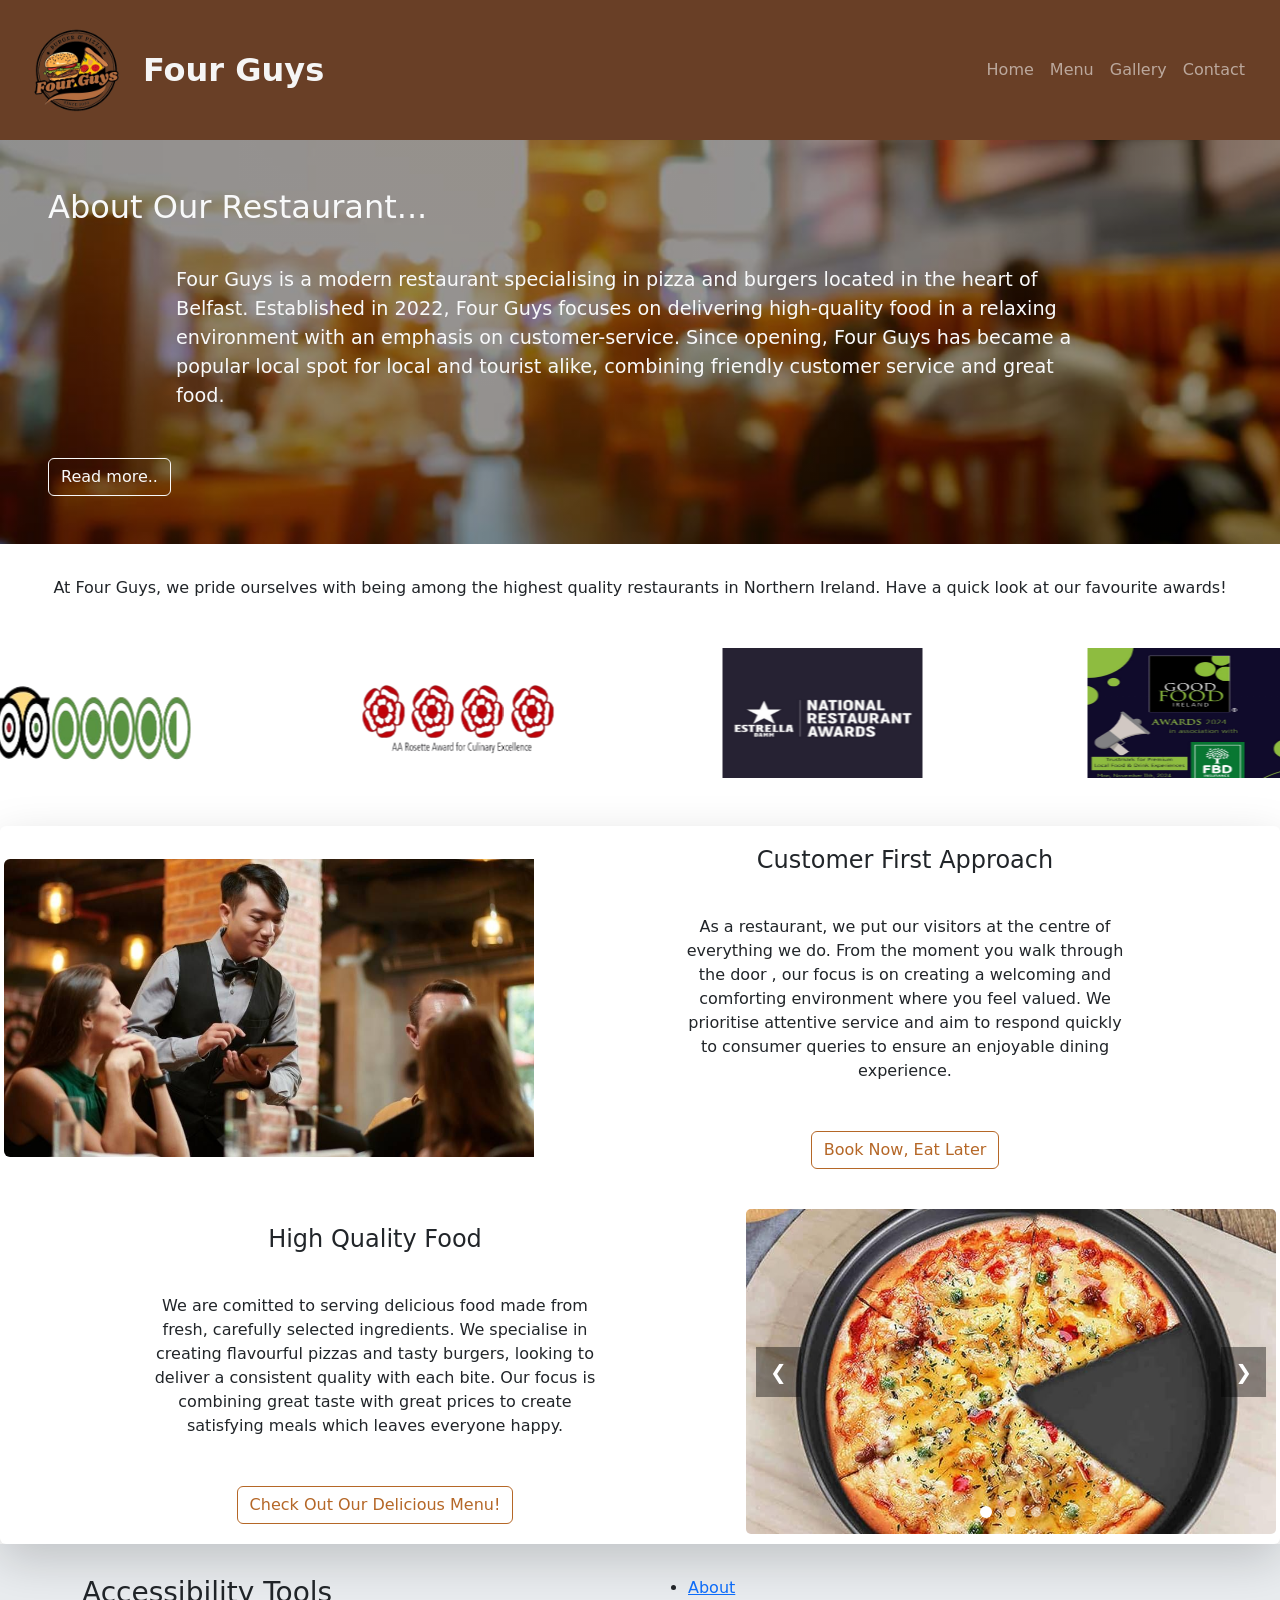
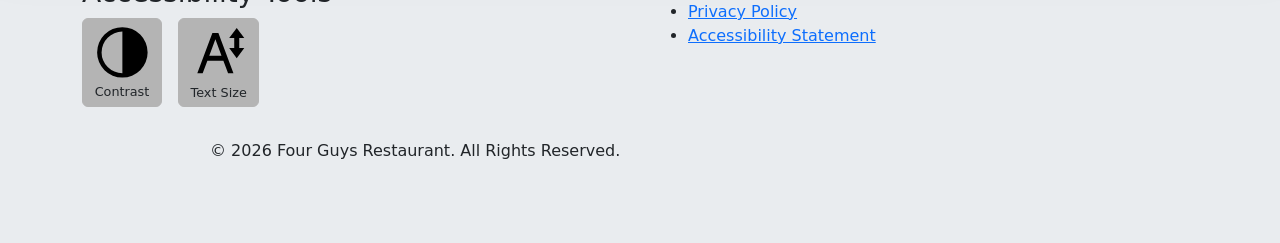
==== commit 0410f287: "about us // jQuery button animation" ====
--- a/about-us-page.html
+++ b/about-us-page.html
@@ -169,11 +169,11 @@
                 <div class="footer-a11y__controls">
                     <h3>Accessibility Tools</h3>
                     <div class="footer-a11y__options">
-                        <button id="darkModeBtn" type="button" class="footer-a11y__button" aria-pressed="false" aria-label="Toggle High Contrast Mode" onclick="darkmodeFunc()">
+                        <button id="darkModeBtn" type="button" class="btn footer-a11y__button" aria-pressed="false" aria-label="Toggle High Contrast Mode" onclick="darkmodeFunc()">
                             <svg role="img" viewBox="0 0 24 24"><title>Contrast</title><path d="M12 22.314a10.314 10.314 0 110-20.628 10.314 10.314 0 010 20.628zM12 3.5a8.5 8.5 0 000 17V3.5z"/></svg>
                             Contrast
                         </button>
-                        <button id="toggle-text-size" class="footer-a11y__button" aria-pressed="false" aria-label="Toggle Text Size">
+                        <button id="toggle-text-size" class="btn footer-a11y__button" aria-pressed="false" aria-label="Toggle Text Size">
                              <svg viewBox="0 0 24 24"><title>Text Size</title><path d="m22 6-3-4-3 4h2v4h-2l3 4 3-4h-2V6zM9.307 4l-6 16h2.137l1.875-5h6.363l1.875 5h2.137l-6-16H9.307zm-1.239 9L10.5 6.515 12.932 13H8.068z"/></svg>
                             Text Size
                         </button>
--- a/css/about-us-styles.css
+++ b/css/about-us-styles.css
@@ -158,6 +158,11 @@
   border-color: #944f1e;
 }
 
+.clicked {
+  transform: scale(0.95);
+  transition: 0.2s;
+}
+
 
 /*  paragraph padding for card and jumbotron*/
 p {
